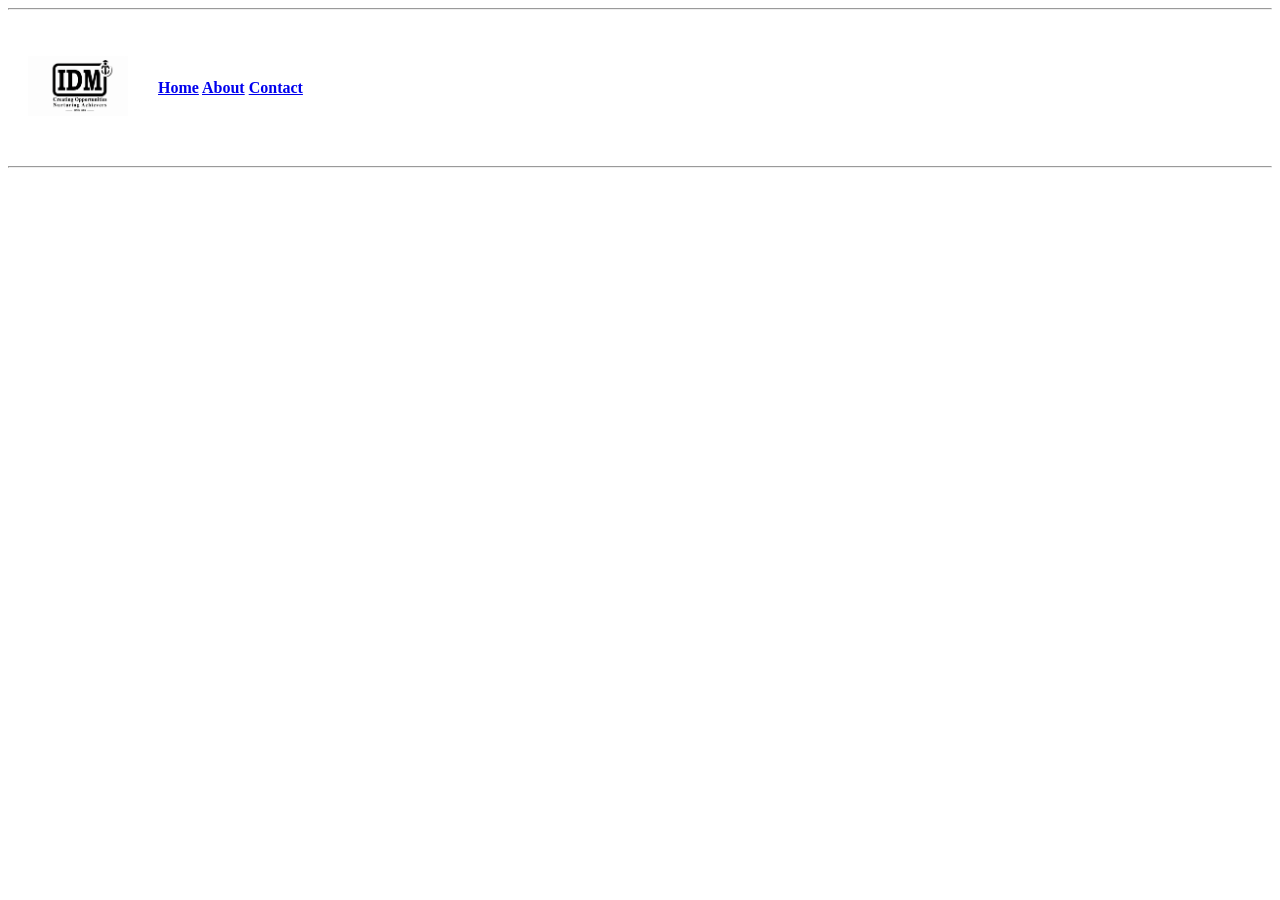
==== index.html @ a3834b5a "navigation add" ====
<!DOCTYPE html>
<html lang="en">
<head>
    <meta charset="UTF-8">
    <meta name="viewport" content="width=device-width, initial-scale=1.0">
    <title>home page</title>
</head>
<body>

    <hr>
    <br>
    <table cellpadding="10" cellspacing="10">
        <tr>
            <th><img src="Assest\logo.png" alt="image" width="100"></th>
            <th>
                <nav>
                    <center>
                    <a href="home.html">Home</a>
                    <a href="about.html">About</a>
                    <a href="contact.html">Contact</a>
                    </center>
                </nav>
            </th>
        </tr>
    </table>
    <br>
    <hr>
    
</body>
</html>
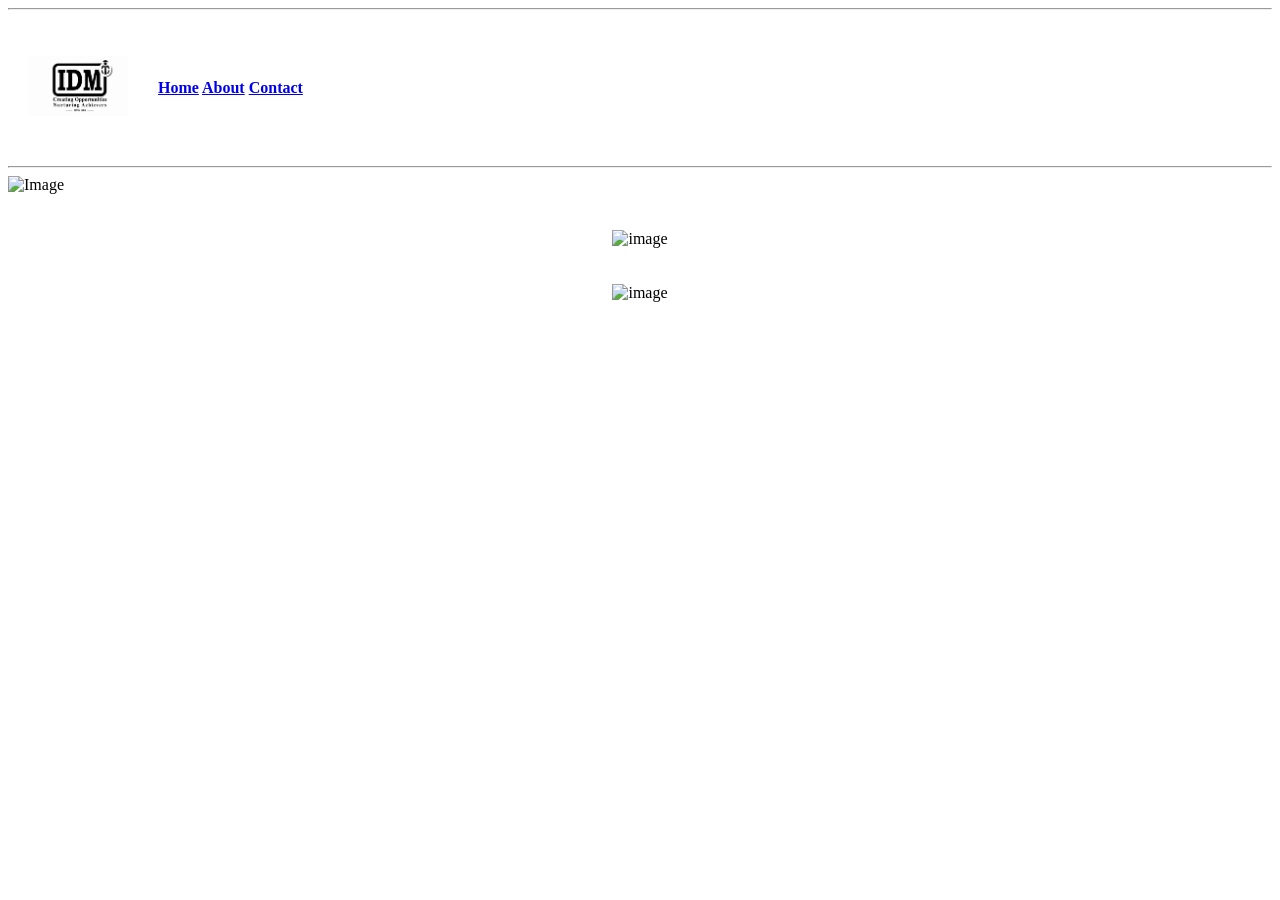
==== commit 30777146: "image add" ====
--- a/index.html
+++ b/index.html
@@ -26,5 +26,19 @@
     <br>
     <hr>
     
+    <img src="Assest\Screenshot 2026-06-21 152523.png" alt="Image">
+    <br><br><br>
+    <center>
+        <img src="Assest\Screenshot 2026-06-21 152946.png" alt="image">
+    
+    <br><br><br>
+
+    <img src="Assest\Screenshot 2026-06-21 153420.png" alt="image">
+      </center>
+      <br><br><br>
+         
+        
+
+
 </body>
 </html>
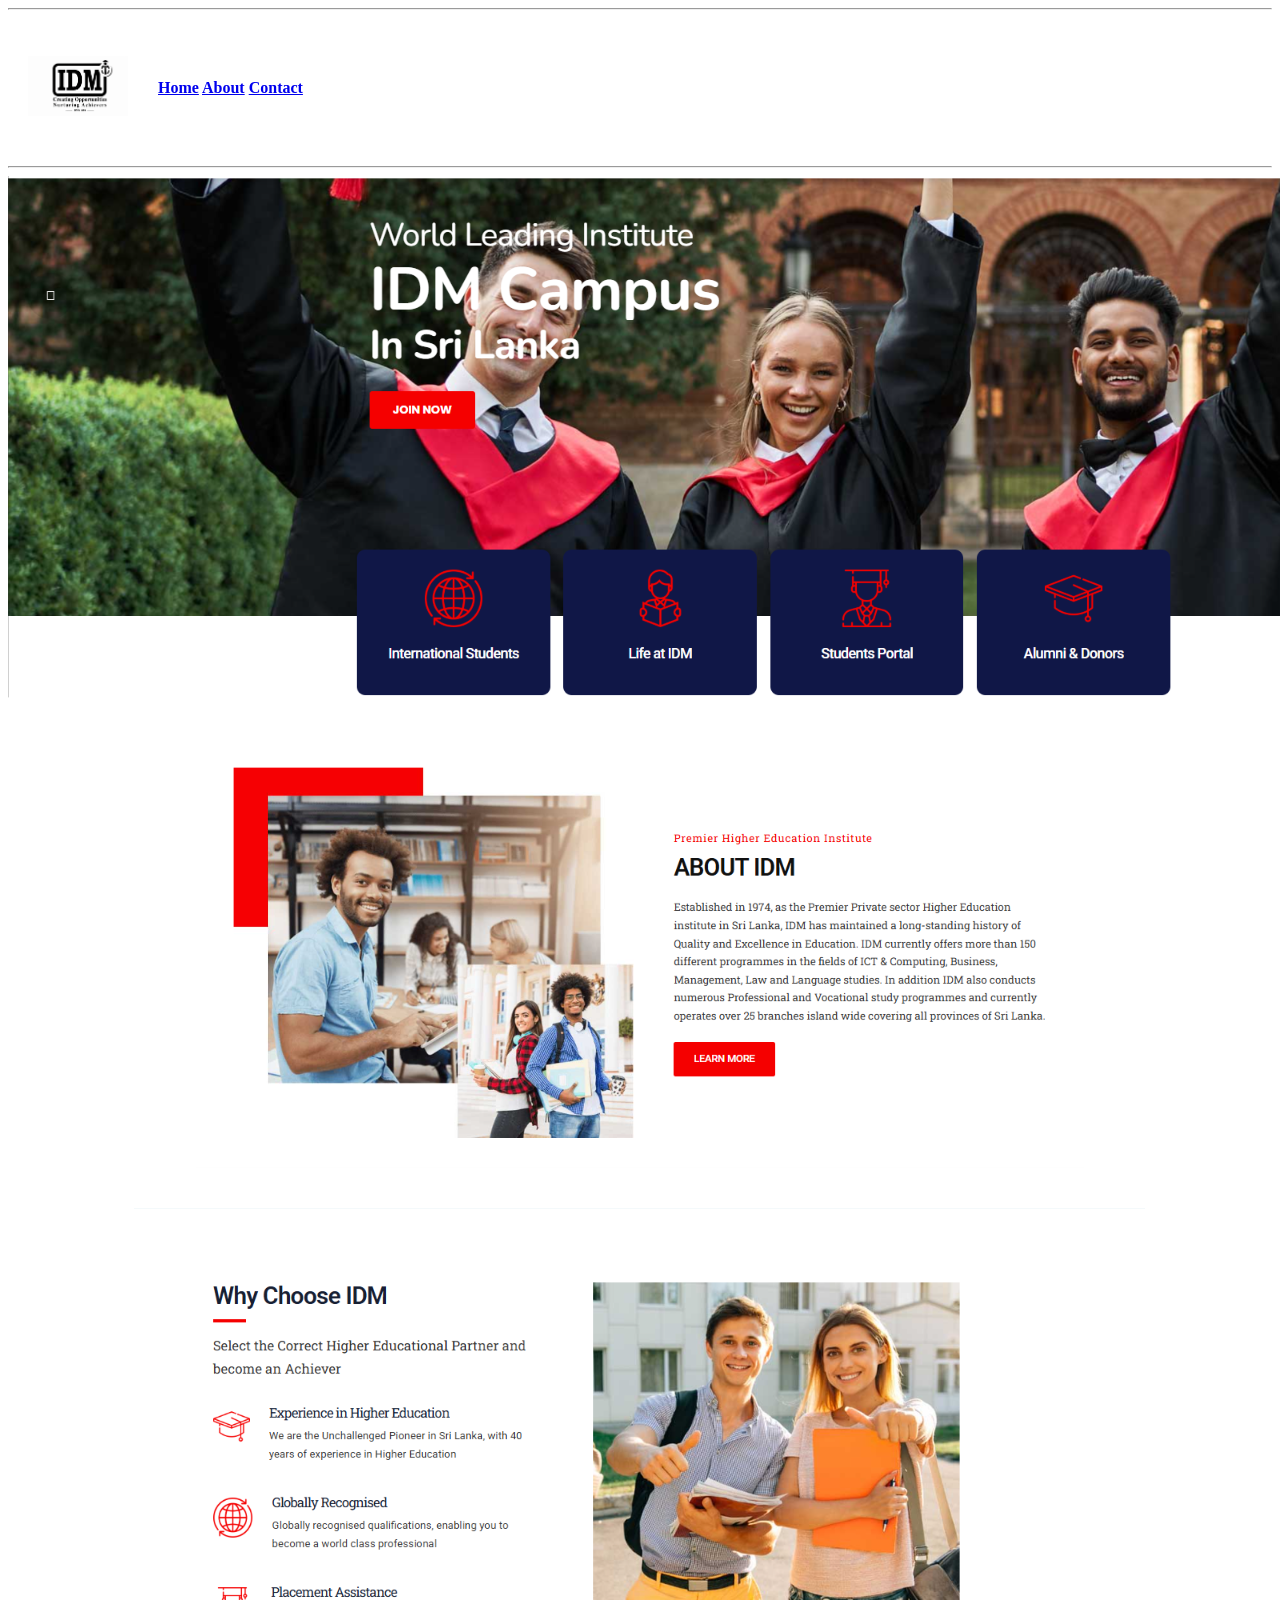
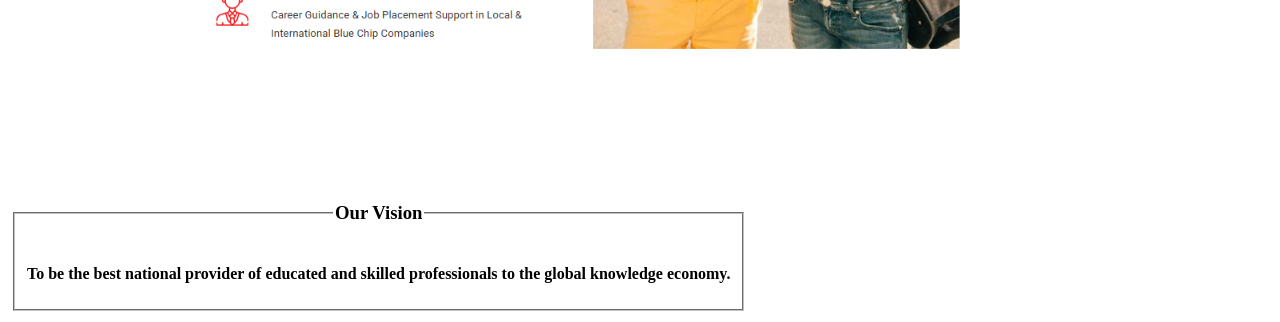
==== commit 77095fe3: "vision add" ====
--- a/index.html
+++ b/index.html
@@ -1,10 +1,12 @@
 <!DOCTYPE html>
 <html lang="en">
+
 <head>
     <meta charset="UTF-8">
     <meta name="viewport" content="width=device-width, initial-scale=1.0">
     <title>home page</title>
 </head>
+
 <body>
 
     <hr>
@@ -15,9 +17,9 @@
             <th>
                 <nav>
                     <center>
-                    <a href="home.html">Home</a>
-                    <a href="about.html">About</a>
-                    <a href="contact.html">Contact</a>
+                        <a href="home.html">Home</a>
+                        <a href="about.html">About</a>
+                        <a href="contact.html">Contact</a>
                     </center>
                 </nav>
             </th>
@@ -25,20 +27,35 @@
     </table>
     <br>
     <hr>
-    
+
     <img src="Assest\Screenshot 2026-06-21 152523.png" alt="Image">
     <br><br><br>
     <center>
         <img src="Assest\Screenshot 2026-06-21 152946.png" alt="image">
-    
+
+        <br><br><br>
+
+        <img src="Assest\Screenshot 2026-06-21 153420.png" alt="image">
+    </center>
     <br><br><br>
+    <table>
+        <tr>
+            <th>
+                <fieldset>
+                    <legend>
+                        <h3>Our Vision</h3>
+                    </legend>
+                    <p>To be the best national provider of educated and skilled professionals to the global knowledge
+                        economy.</p>
 
-    <img src="Assest\Screenshot 2026-06-21 153420.png" alt="image">
-      </center>
-      <br><br><br>
-         
-        
+                </fieldset>
+            </th>
+        </tr>
+    </table>
+
+
 
 
 </body>
+
 </html>
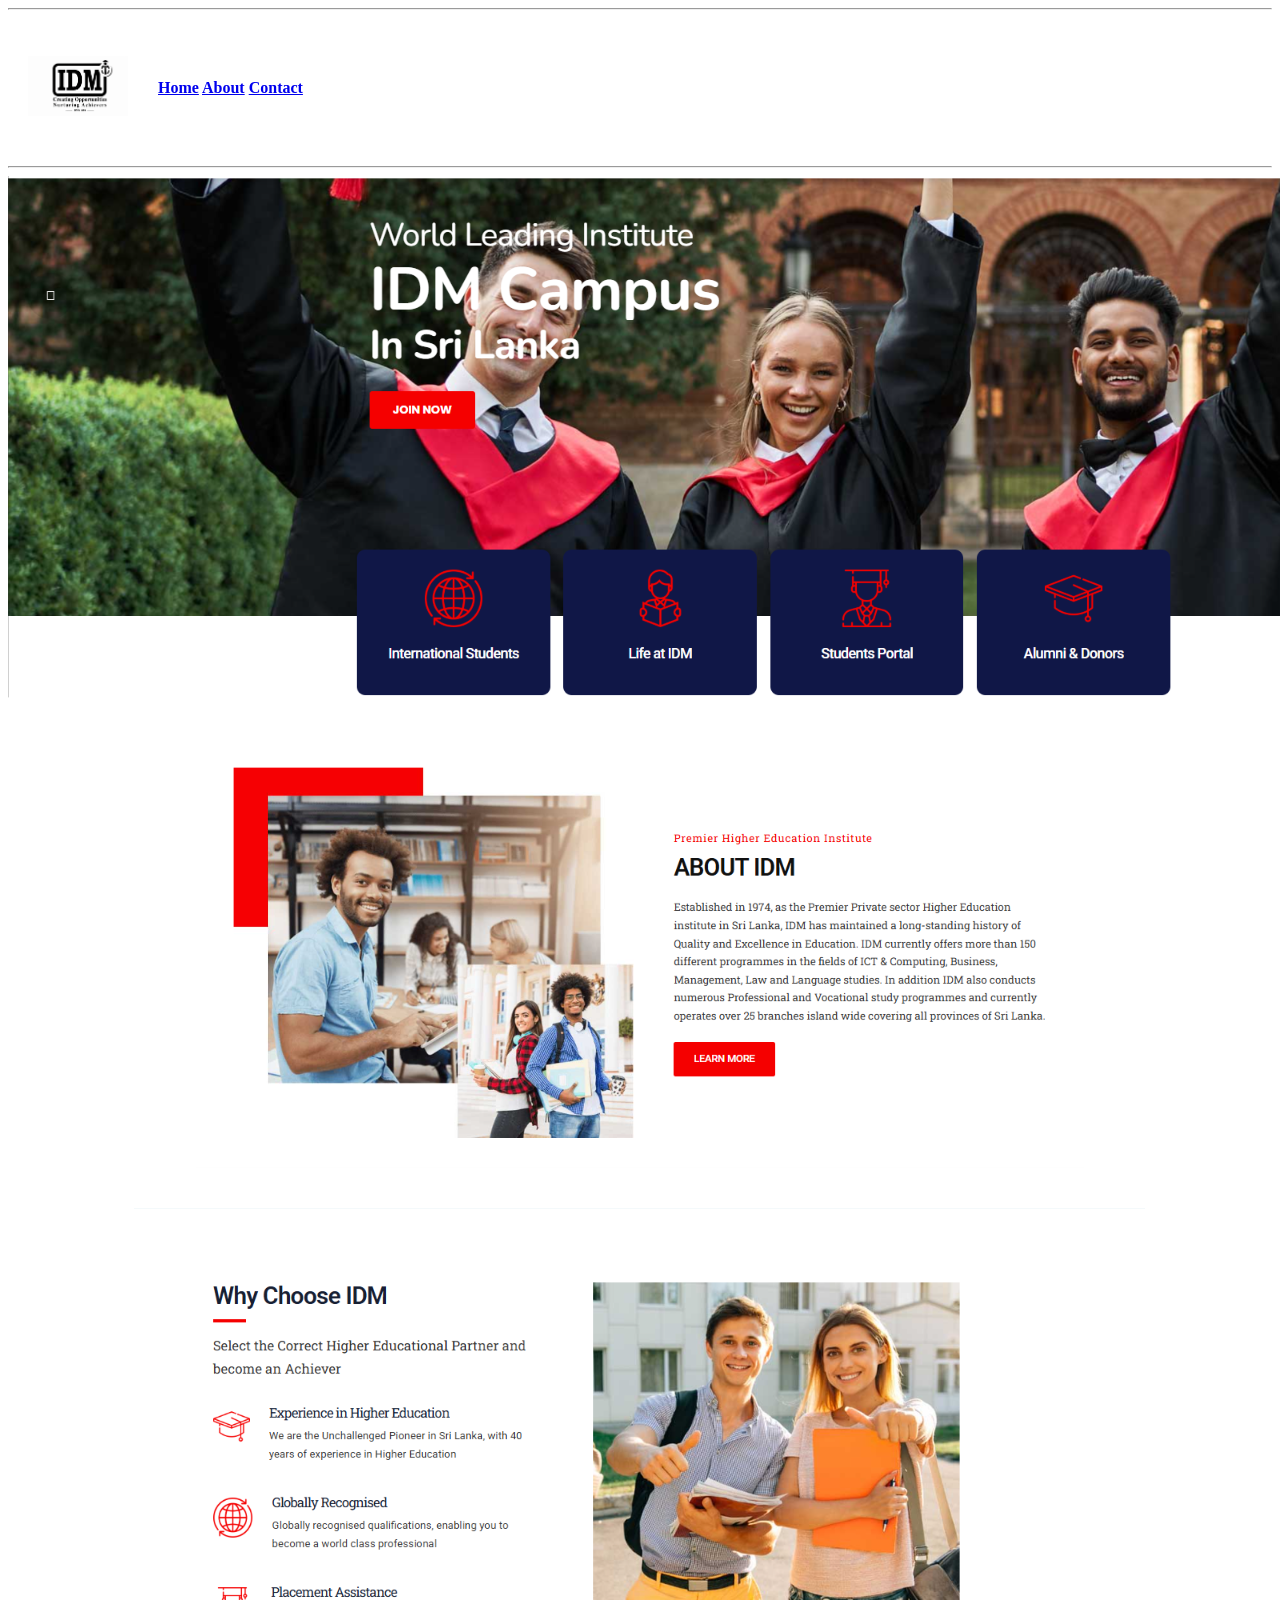
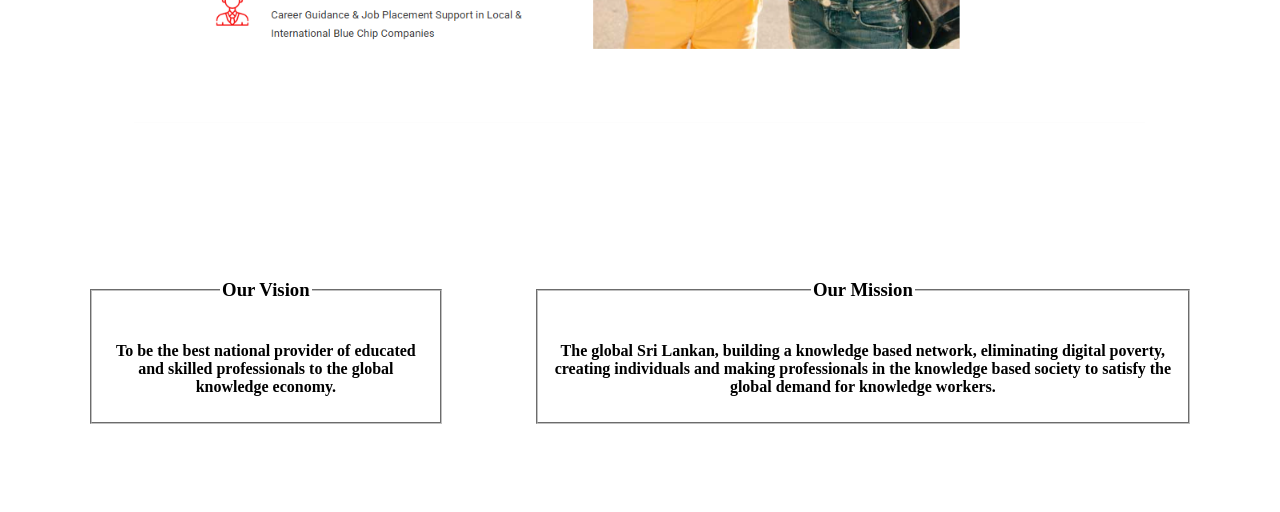
==== commit b52faa63: "mission add" ====
--- a/index.html
+++ b/index.html
@@ -38,7 +38,7 @@
         <img src="Assest\Screenshot 2026-06-21 153420.png" alt="image">
     </center>
     <br><br><br>
-    <table>
+    <table cellpadding="10" cellspacing="70">
         <tr>
             <th>
                 <fieldset>
@@ -50,6 +50,16 @@
 
                 </fieldset>
             </th>
+            <th>
+                <fieldset>
+                    <legend>
+                        <h3>Our Mission</h3>
+                    </legend>
+                    <p>The global Sri Lankan, building a knowledge based network, eliminating digital poverty, creating
+                        individuals and making professionals in the knowledge based society to satisfy the global demand
+                        for knowledge workers.</p>
+                </fieldset>
+            </th>
         </tr>
     </table>
 
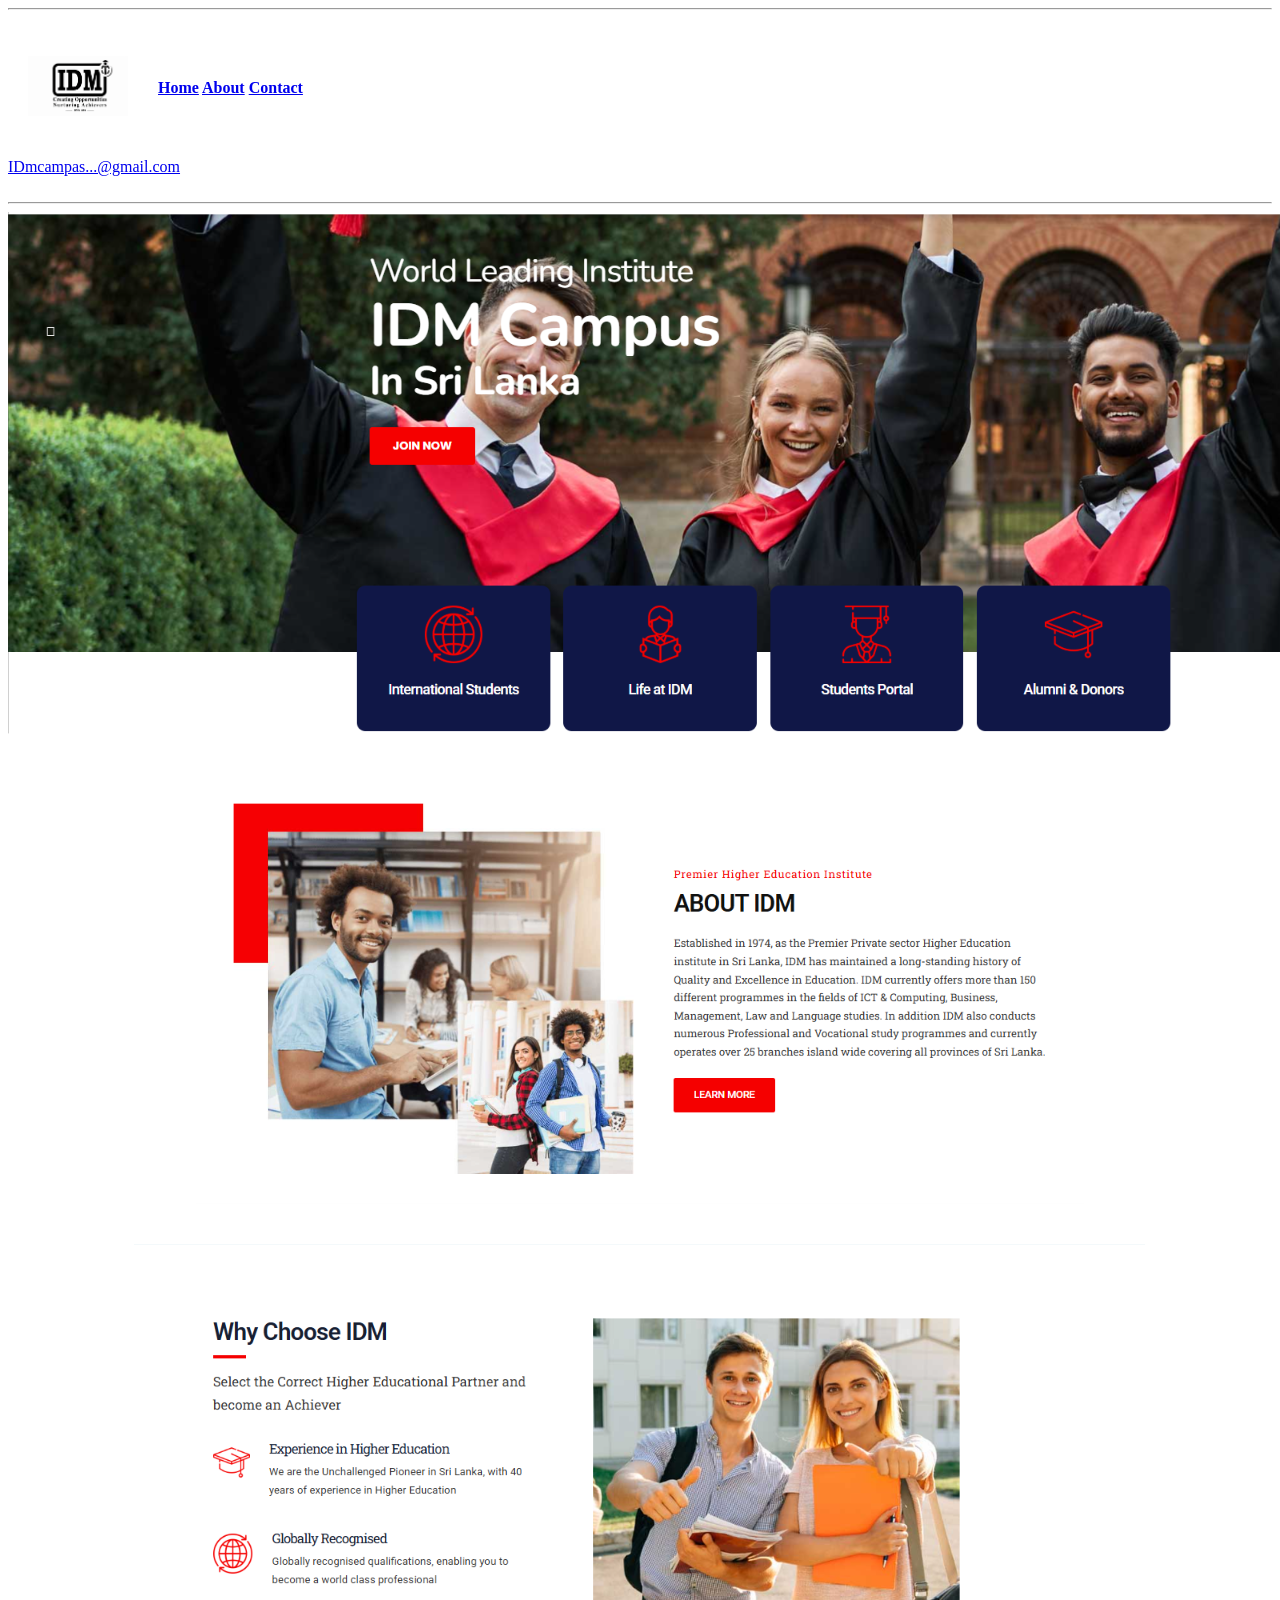
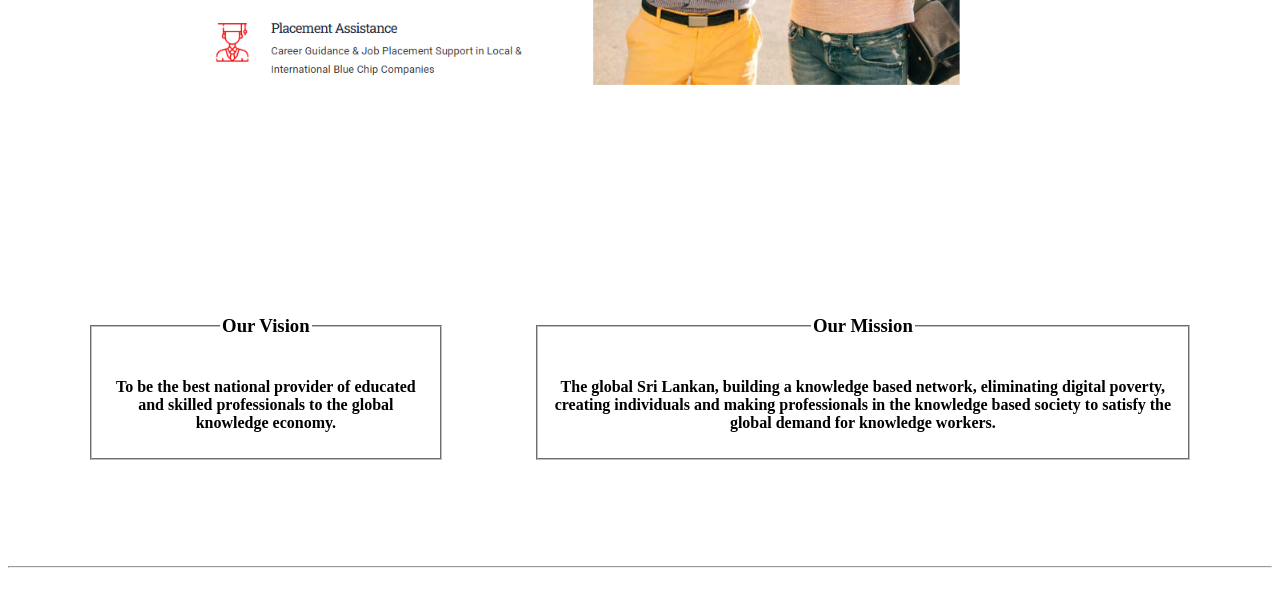
==== commit f9bd0ba7: "email add" ====
--- a/index.html
+++ b/index.html
@@ -26,6 +26,8 @@
         </tr>
     </table>
     <br>
+    <a href="#IDM">IDmcampas...@gmail.com</a>
+    <br><br>
     <hr>
 
     <img src="Assest\Screenshot 2026-06-21 152523.png" alt="Image">
@@ -62,6 +64,10 @@
             </th>
         </tr>
     </table>
+    <br>
+    <hr>
+    <br>
+
 
 
 
